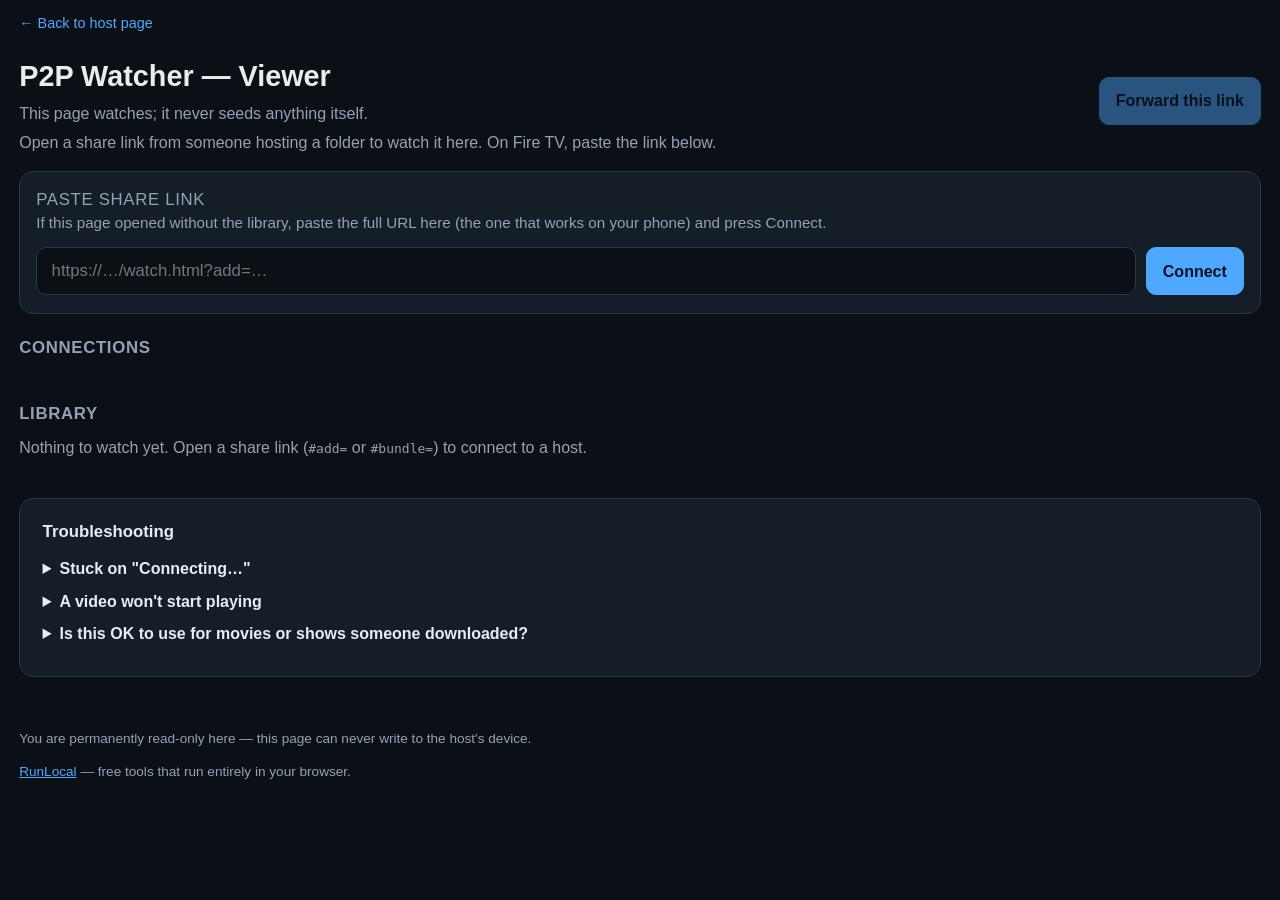
==== watch/index.html @ 82d0f626 "Fire TV: handshake only after datachannel open; host offers; longer ICE" ====
<!DOCTYPE html>
<html lang="en">
<head>
  <meta charset="UTF-8">
  <meta name="viewport" content="width=device-width, initial-scale=1, viewport-fit=cover">
  <title>P2P Watcher — Watch a Shared Folder</title>
  <meta name="description" content="Watch a media folder someone shared with you, streamed directly from their browser over an end-to-end encrypted peer-to-peer connection.">
  <link rel="stylesheet" href="../styles.css">
  <link rel="canonical" href="https://gazetheeupon.github.io/p2p-watcher/watch/">
  <meta name="robots" content="noindex">
</head>
<body>
  <a class="skip" href="#library">Skip to library</a>
  <p class="hub-back"><a href="../">&larr; Back to host page</a></p>
  <header class="top">
    <div>
      <h1>P2P Watcher — Viewer</h1>
      <p class="tag">This page watches; it never seeds anything itself.</p>
    </div>
    <div class="top-actions">
      <button id="bundleBtn" class="primary" data-nav disabled>Forward this link</button>
    </div>
  </header>

  <p id="status" class="status" role="status">Open a share link from someone hosting a folder to watch it here. On Fire TV, paste the link below.</p>

  <section class="paste-box" id="pasteBox">
    <label class="section-title" for="pasteUrl">Paste share link</label>
    <p class="hint">If this page opened without the library, paste the full URL here (the one that works on your phone) and press Connect.</p>
    <div class="paste-row">
      <input id="pasteUrl" data-nav data-testid="paste-url" type="text" inputmode="url" autocomplete="off" autocapitalize="off" spellcheck="false" placeholder="https://…/watch.html?add=…">
      <button id="pasteGo" class="primary" data-nav data-testid="paste-go">Connect</button>
    </div>
  </section>

  <section>
    <h2 class="section-title">Connections</h2>
    <ul id="sources" class="sources"></ul>
  </section>

  <section>
    <h2 class="section-title">Library</h2>
    <p id="emptyState" class="empty">Nothing to watch yet. Open a share link (<code>#add=</code> or <code>#bundle=</code>) to connect to a host.</p>
    <div id="library" class="grid" data-testid="library"></div>
  </section>

  <div id="player" class="player" hidden>
    <div class="player-bar">
      <button id="backBtn" class="primary" data-nav>Back</button>
      <h2 id="nowPlaying"></h2>
    </div>
    <p id="playerStatus" class="status" role="status" hidden></p>
    <video id="video" controls playsinline hidden></video>
  </div>

  <div id="shareModal" class="modal" hidden>
    <div class="modal-card" role="dialog" aria-labelledby="shareTitle">
      <h2 id="shareTitle">Forward what you're watching</h2>
      <p class="hint">Anyone with this link can watch the same source(s) you're currently connected to. They still connect directly to the original host, not to you.</p>
      <div id="qr" class="qr"></div>
      <pre id="bundleUrl" class="mono url" data-testid="bundle-url"></pre>
      <div class="top-actions">
        <button id="copyBundle" class="primary" data-nav>Copy link</button>
        <button id="closeShare" class="ghost" data-nav>Close</button>
      </div>
    </div>
  </div>

  <pre id="log" class="log" hidden></pre>

  <div class="faq-card">
    <h2>Troubleshooting</h2>
    <details>
      <summary>Stuck on "Connecting…"</summary>
      <p>Press the &times; Cancel button next to that connection to stop trying, then use Retry. If it keeps failing, the host's tab may have been closed, or the two networks may not be able to reach each other directly (some restrictive routers/firewalls block this) &mdash; there's no relay fallback if that happens.</p>
    </details>
    <details>
      <summary>A video won't start playing</summary>
      <p>For a <code>.mkv</code>/<code>.avi</code> file, the host has to prepare it first the first time anyone watches it &mdash; the status line will say so and show progress. That can take a while for a large file. If playback still fails after that finishes, the file's codec likely isn't one this browser can decode.</p>
    </details>
    <details>
      <summary>Is this OK to use for movies or shows someone downloaded?</summary>
      <p>This tool only moves bytes between devices &mdash; it doesn't index, host, or distribute anything itself. Whether it's OK to watch a particular file is the same question it would be for any personal file-sharing tool.</p>
    </details>
  </div>

  <footer>
    <p>You are permanently read-only here &mdash; this page can never write to the host's device.</p>
    <p><a href="https://gazetheeupon.github.io/">RunLocal</a> &mdash; free tools that run entirely in your browser.</p>
  </footer>

  <script src="../vendor/qrcode-generator.js"></script>
  <script type="module" src="./app.js?v=dc3"></script>
</body>
</html>
---- styles.css ----
:root {
  --bg: #0b1016;
  --card: #151d27;
  --text: #e8edf2;
  --muted: #93a3b3;
  --accent: #4fa8ff;
  --accent-ink: #04121f;
  --border: #2a3745;
  --danger: #ff6b6b;
  --focus: #ffe08a;
}

* { box-sizing: border-box; }

html, body {
  margin: 0;
  background: var(--bg);
  color: var(--text);
  font-family: -apple-system, BlinkMacSystemFont, "Segoe UI", Roboto, sans-serif;
  line-height: 1.45;
}

.skip {
  position: absolute;
  left: -999px;
  top: 0;
}
.skip:focus {
  left: 12px;
  top: 12px;
  background: var(--accent);
  color: var(--accent-ink);
  padding: 8px 12px;
  z-index: 10;
}

.top {
  display: flex;
  justify-content: space-between;
  gap: 1rem;
  align-items: flex-end;
  padding: 1.4rem 1.2rem 0.4rem;
  flex-wrap: wrap;
}
h1 { margin: 0; font-size: 1.8rem; }
.tag { margin: 0.25rem 0 0; color: var(--muted); }
.top-actions { display: flex; gap: 0.6rem; flex-wrap: wrap; }

.status {
  margin: 0 1.2rem 1rem;
  color: var(--muted);
  min-height: 1.4em;
}

.drop {
  margin: 0 1.2rem 1.4rem;
  border: 2px dashed var(--border);
  border-radius: 16px;
  padding: 2.2rem 1.2rem;
  text-align: center;
  min-height: 120px;
  cursor: pointer;
}
.drop.drag, .drop:focus-visible { border-color: var(--accent); }
.hint { display: block; color: var(--muted); margin-top: 0.4rem; font-size: 0.95rem; }

.paste-box {
  margin: 0 1.2rem 1.4rem;
  padding: 1rem 1rem 1.1rem;
  background: var(--card);
  border: 1px solid var(--border);
  border-radius: 14px;
}
.paste-box .section-title { margin: 0 0 0.3rem; }
.paste-box .hint { margin: 0 0 0.8rem; }
.paste-row {
  display: flex;
  gap: 0.6rem;
  flex-wrap: wrap;
  align-items: stretch;
}
.paste-row input {
  flex: 1 1 240px;
  min-height: 48px;
  font: inherit;
  font-size: 1.05rem;
  padding: 0.7rem 0.9rem;
  border-radius: 10px;
  border: 1px solid var(--border);
  background: var(--bg);
  color: var(--text);
}

.section-title {
  margin: 0 1.2rem 0.6rem;
  font-size: 1.05rem;
  text-transform: uppercase;
  letter-spacing: 0.04em;
  color: var(--muted);
}

.empty { margin: 0 1.2rem 1rem; color: var(--muted); }

.grid {
  display: grid;
  grid-template-columns: repeat(auto-fill, minmax(220px, 1fr));
  gap: 0.9rem;
  padding: 0 1.2rem 1.4rem;
}

.card {
  background: var(--card);
  border: 1px solid var(--border);
  border-radius: 14px;
  color: var(--text);
  text-align: left;
  padding: 0;
  min-height: 88px;
  cursor: pointer;
  display: flex;
  overflow: hidden;
}
.card .poster {
  width: 72px;
  min-height: 88px;
  background: #1f2c3a;
  display: flex;
  align-items: center;
  justify-content: center;
  font-size: 1.6rem;
  font-weight: 700;
  color: var(--accent);
}
.card .meta { padding: 0.8rem 0.9rem; }
.card .title { font-weight: 650; }
.card .sub { color: var(--muted); font-size: 0.85rem; margin-top: 0.2rem; }

.sources { list-style: none; padding: 0 1.2rem 2rem; margin: 0; display: grid; gap: 0.7rem; }
.source-row {
  background: var(--card);
  border: 1px solid var(--border);
  border-radius: 12px;
  padding: 0.9rem 1rem;
  display: flex;
  justify-content: space-between;
  gap: 1rem;
  align-items: center;
}
.pill {
  display: inline-block;
  margin-left: 0.5rem;
  font-size: 0.75rem;
  border: 1px solid var(--border);
  border-radius: 999px;
  padding: 0.1rem 0.5rem;
  color: var(--muted);
}
.pill.host { color: var(--accent); border-color: var(--accent); }
.mono { font-family: ui-monospace, SFMono-Regular, Menlo, Consolas, monospace; font-size: 0.78rem; word-break: break-all; }
.muted { color: var(--muted); margin-top: 0.25rem; }

button {
  font: inherit;
  min-height: 48px;
  min-width: 48px;
  padding: 0.55rem 1rem;
  border-radius: 10px;
  border: 1px solid var(--border);
  background: var(--card);
  color: var(--text);
  cursor: pointer;
}
button.primary {
  background: var(--accent);
  color: var(--accent-ink);
  border-color: var(--accent);
  font-weight: 700;
}
button.ghost { background: transparent; }
button.ghost.danger { color: var(--danger); border-color: var(--danger); }
button.ghost.danger:hover { background: rgba(255, 107, 107, 0.12); }
button:disabled { opacity: 0.45; cursor: not-allowed; }

:focus-visible {
  outline: 3px solid var(--focus);
  outline-offset: 3px;
}

.player {
  position: fixed;
  inset: 0;
  background: #000;
  z-index: 20;
  display: flex;
  flex-direction: column;
}
.player-bar {
  display: flex;
  gap: 1rem;
  align-items: center;
  padding: 0.8rem 1rem;
}
.player-bar h2 { margin: 0; font-size: 1.1rem; }
video {
  width: 100%;
  flex: 1;
  background: #000;
  max-height: calc(100vh - 72px);
}

.modal {
  position: fixed;
  inset: 0;
  background: rgba(0,0,0,0.72);
  display: grid;
  place-items: center;
  z-index: 30;
  padding: 1rem;
}
.modal[hidden], .player[hidden], .log[hidden] { display: none !important; }
.modal-card {
  background: var(--card);
  border: 1px solid var(--border);
  border-radius: 16px;
  padding: 1.2rem;
  max-width: 560px;
  width: min(560px, 100%);
}
.qr { display: grid; place-items: center; background: #fff; border-radius: 8px; padding: 0.6rem; margin: 0.8rem 0; }
.qr svg { width: min(280px, 70vw); height: auto; }
.url { white-space: pre-wrap; background: #0b1016; padding: 0.8rem; border-radius: 8px; }

.log {
  margin: 0 1.2rem 1rem;
  background: #071016;
  border: 1px solid var(--border);
  border-radius: 8px;
  padding: 0.8rem;
  color: var(--muted);
  max-height: 180px;
  overflow: auto;
}

footer {
  color: var(--muted);
  font-size: 0.85rem;
  padding: 1rem 1.2rem 2rem;
}
footer a { color: var(--accent); }

.hub-back {
  margin: 0.8rem 1.2rem 0;
  font-size: 0.9rem;
}
.hub-back a { color: var(--accent); text-decoration: none; }
.hub-back a:hover { text-decoration: underline; }

.scope-note {
  margin: 0.6rem 1.2rem 0;
  color: var(--muted);
  font-size: 0.88rem;
}
.scope-note strong { color: var(--text); }

.info-card, .faq-card {
  margin: 0 1.2rem 1.4rem;
  background: var(--card);
  border: 1px solid var(--border);
  border-radius: 14px;
  padding: 1.3rem 1.4rem;
}
.info-card p, .faq-card p { margin: 0 0 0.7rem; color: var(--text); }
.info-card p:last-child { margin-bottom: 0; }
.info-card strong { color: var(--accent); }
.faq-card h2 { margin: 0 0 0.8rem; font-size: 1.05rem; }
.faq-card details { margin-bottom: 0.6rem; }
.faq-card summary { cursor: pointer; font-weight: 600; }
.faq-card details p { color: var(--muted); margin: 0.5rem 0 0; }

@media (max-width: 640px) {
  h1 { font-size: 1.4rem; }
  .source-row { flex-direction: column; align-items: stretch; }
}
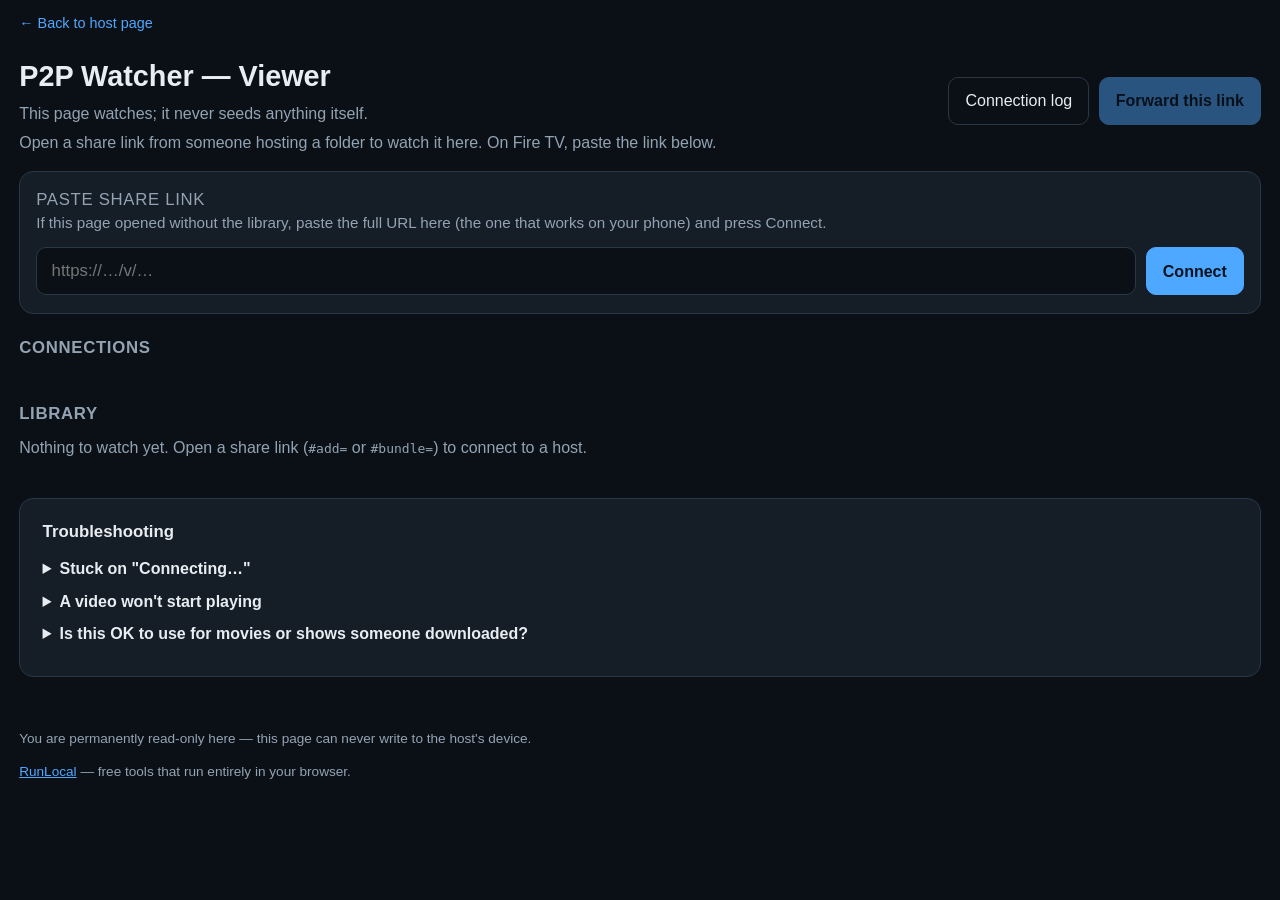
==== commit 61426c30: "Path-based share links (/v/,/b/) for Fire TV paste, Silk relay fallback via lan.json/Cloudflare rela" ====
--- a/watch/index.html
+++ b/watch/index.html
@@ -18,6 +18,7 @@
       <p class="tag">This page watches; it never seeds anything itself.</p>
     </div>
     <div class="top-actions">
+      <button id="logBtn" class="ghost" data-nav type="button">Connection log</button>
       <button id="bundleBtn" class="primary" data-nav disabled>Forward this link</button>
     </div>
   </header>
@@ -28,7 +29,7 @@
     <label class="section-title" for="pasteUrl">Paste share link</label>
     <p class="hint">If this page opened without the library, paste the full URL here (the one that works on your phone) and press Connect.</p>
     <div class="paste-row">
-      <input id="pasteUrl" data-nav data-testid="paste-url" type="text" inputmode="url" autocomplete="off" autocapitalize="off" spellcheck="false" placeholder="https://…/watch.html?add=…">
+      <input id="pasteUrl" data-nav data-testid="paste-url" type="text" inputmode="url" autocomplete="off" autocapitalize="off" spellcheck="false" placeholder="https://…/v/…">
       <button id="pasteGo" class="primary" data-nav data-testid="paste-go">Connect</button>
     </div>
   </section>
@@ -90,6 +91,6 @@
   </footer>
 
   <script src="../vendor/qrcode-generator.js"></script>
-  <script type="module" src="./app.js?v=dc3"></script>
+  <script type="module" src="./app.js?v=silk2"></script>
 </body>
 </html>
